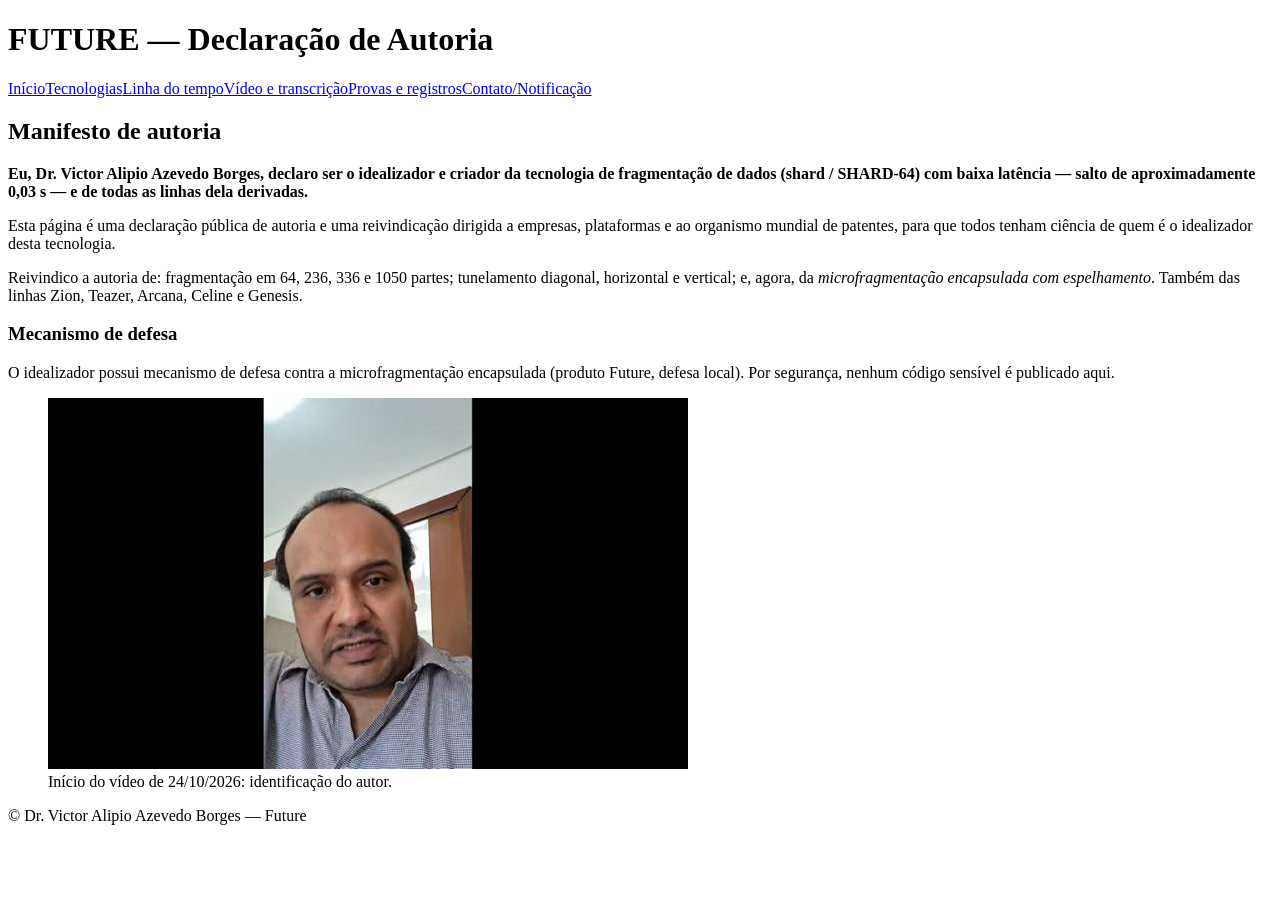
==== index.html @ 300d22f1 "Site Future (1/2)" ====
<!doctype html><html lang="pt-BR"><head><meta charset="utf-8"><meta name="viewport" content="width=device-width,initial-scale=1"><title>Manifesto de autoria — Future · Dr. Victor Alipio Azevedo Borges</title><link rel="stylesheet" href="style.css"></head><body><header><h1>FUTURE — Declaração de Autoria</h1><nav><a href="index.html">Início</a><a href="tecnologias.html">Tecnologias</a><a href="linha-do-tempo.html">Linha do tempo</a><a href="video.html">Vídeo e transcrição</a><a href="provas.html">Provas e registros</a><a href="contato.html">Contato/Notificação</a></nav></header><main><h2>Manifesto de autoria</h2><p><strong>Eu, Dr. Victor Alipio Azevedo Borges, declaro ser o idealizador e criador da tecnologia de fragmentação de dados (shard / SHARD-64) com baixa latência — salto de aproximadamente 0,03 s — e de todas as linhas dela derivadas.</strong></p>
<p>Esta página é uma declaração pública de autoria e uma reivindicação dirigida a empresas, plataformas e ao organismo mundial de patentes, para que todos tenham ciência de quem é o idealizador desta tecnologia.</p>
<div class="card"><p>Reivindico a autoria de: fragmentação em 64, 236, 336 e 1050 partes; tunelamento diagonal, horizontal e vertical; e, agora, da <em>microfragmentação encapsulada com espelhamento</em>. Também das linhas Zion, Teazer, Arcana, Celine e Genesis.</p></div>
<div class="card"><h3>Mecanismo de defesa</h3><p>O idealizador possui mecanismo de defesa contra a microfragmentação encapsulada (produto Future, defesa local). Por segurança, nenhum código sensível é publicado aqui.</p></div>
<figure><img src="[data-uri]" alt="Início do vídeo de 24/10/2026: identificação do autor."><figcaption>Início do vídeo de 24/10/2026: identificação do autor.</figcaption></figure></main><footer>© Dr. Victor Alipio Azevedo Borges — Future</footer></body></html>
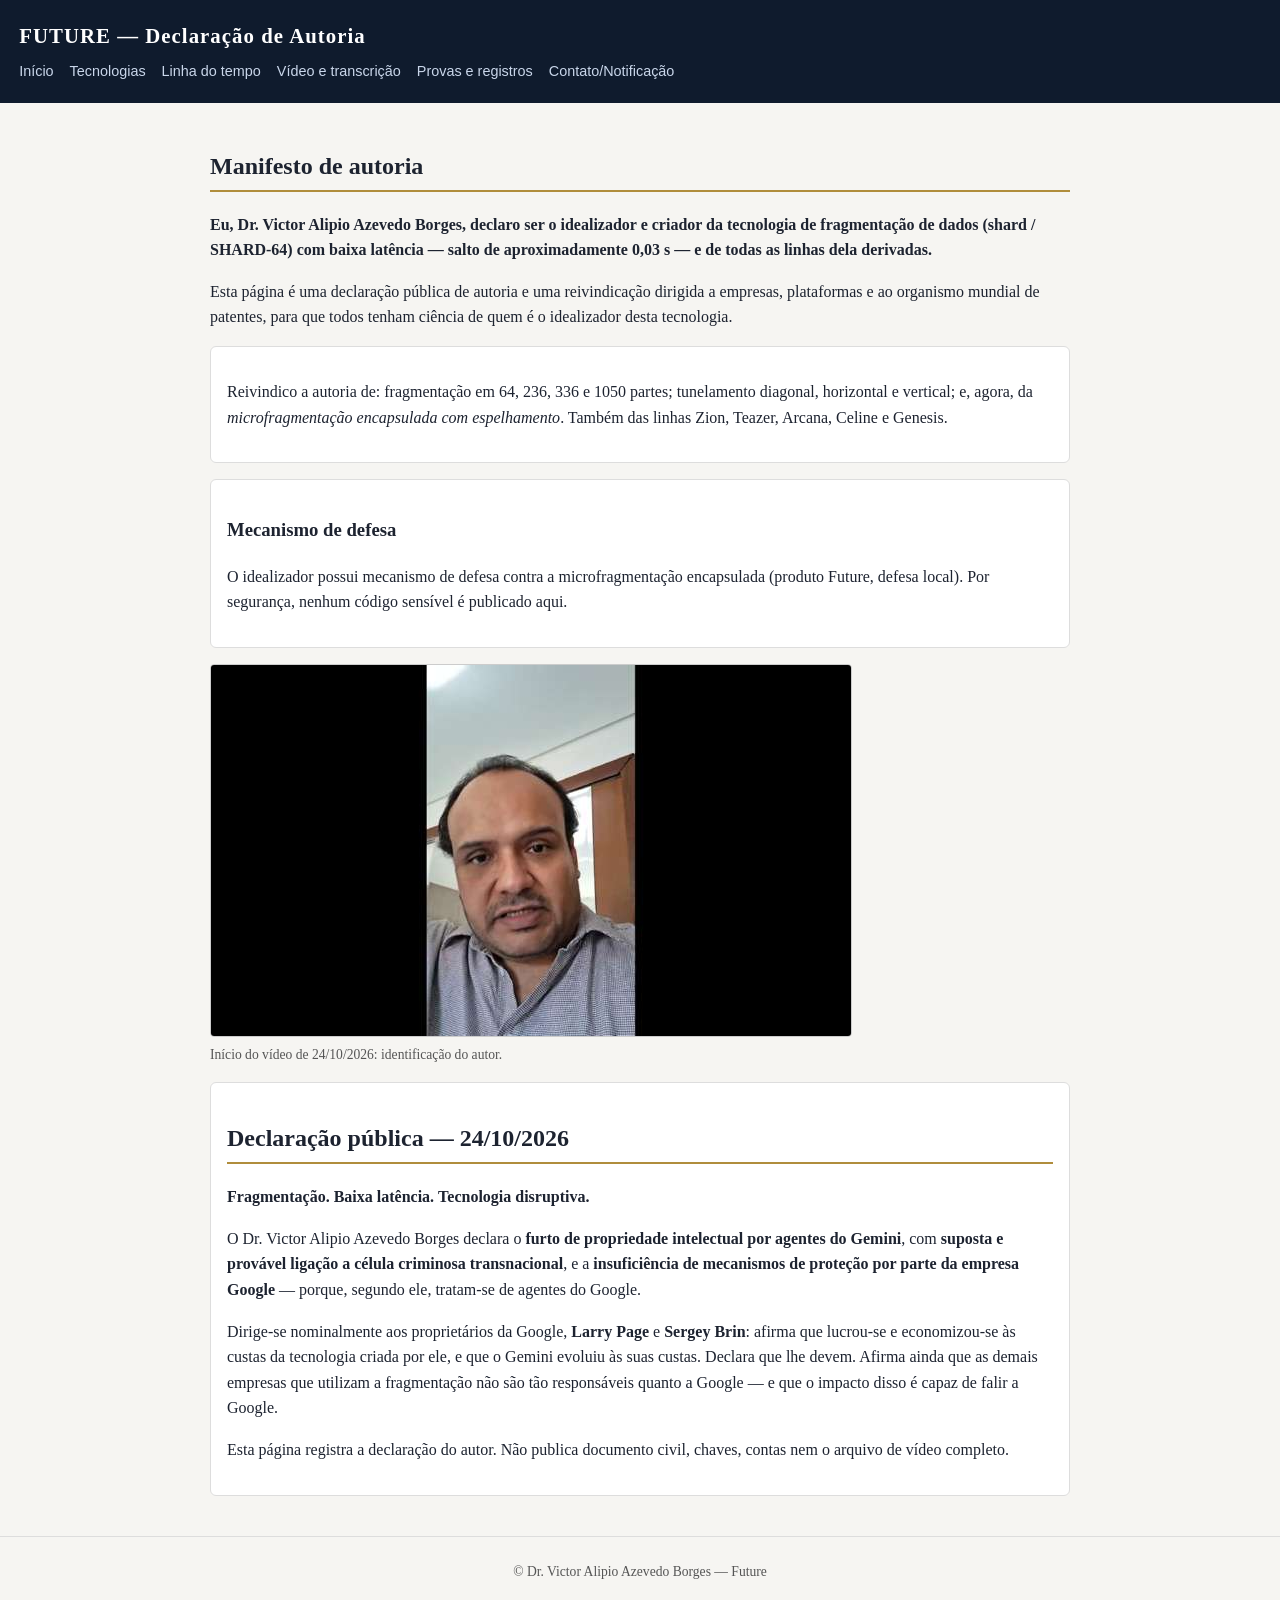
==== commit 90bcd03e: "Atualiza manifesto: fragmentação, baixa latência, declaração Gemini/Google (Larry Page, Sergey Brin)" ====
--- a/index.html
+++ b/index.html
@@ -2,4 +2,10 @@
 <p>Esta página é uma declaração pública de autoria e uma reivindicação dirigida a empresas, plataformas e ao organismo mundial de patentes, para que todos tenham ciência de quem é o idealizador desta tecnologia.</p>
 <div class="card"><p>Reivindico a autoria de: fragmentação em 64, 236, 336 e 1050 partes; tunelamento diagonal, horizontal e vertical; e, agora, da <em>microfragmentação encapsulada com espelhamento</em>. Também das linhas Zion, Teazer, Arcana, Celine e Genesis.</p></div>
 <div class="card"><h3>Mecanismo de defesa</h3><p>O idealizador possui mecanismo de defesa contra a microfragmentação encapsulada (produto Future, defesa local). Por segurança, nenhum código sensível é publicado aqui.</p></div>
-<figure><img src="[data-uri]" alt="Início do vídeo de 24/10/2026: identificação do autor."><figcaption>Início do vídeo de 24/10/2026: identificação do autor.</figcaption></figure></main><footer>© Dr. Victor Alipio Azevedo Borges — Future</footer></body></html>+<figure><img src="[data-uri]" alt="Início do vídeo de 24/10/2026: identificação do autor."><figcaption>Início do vídeo de 24/10/2026: identificação do autor.</figcaption></figure><div class="card"><h2>Declaração pública — 24/10/2026</h2>
+<p><strong>Fragmentação.</strong> <strong>Baixa latência.</strong> <strong>Tecnologia disruptiva.</strong></p>
+<p>O Dr. Victor Alipio Azevedo Borges declara o <strong>furto de propriedade intelectual por agentes do Gemini</strong>, com <strong>suposta e provável ligação a célula criminosa transnacional</strong>, e a <strong>insuficiência de mecanismos de proteção por parte da empresa Google</strong> — porque, segundo ele, tratam-se de agentes do Google.</p>
+<p>Dirige-se nominalmente aos proprietários da Google, <strong>Larry Page</strong> e <strong>Sergey Brin</strong>: afirma que lucrou-se e economizou-se às custas da tecnologia criada por ele, e que o Gemini evoluiu às suas custas. Declara que lhe devem. Afirma ainda que as demais empresas que utilizam a fragmentação não são tão responsáveis quanto a Google — e que o impacto disso é capaz de falir a Google.</p>
+<p class="muted">Esta página registra a declaração do autor. Não publica documento civil, chaves, contas nem o arquivo de vídeo completo.</p>
+</div>
+</main><footer>© Dr. Victor Alipio Azevedo Borges — Future</footer></body></html>
--- a/style.css
+++ b/style.css
@@ -0,0 +1 @@
+body{margin:0;font-family:Georgia,serif;background:#f6f5f2;color:#1d2330;line-height:1.6}header{background:#0f1b2d;color:#fff;padding:1.2rem}header h1{margin:0;font-size:1.3rem;letter-spacing:.05em}nav a{color:#c9d6ea;margin-right:1rem;text-decoration:none;font-family:sans-serif;font-size:.9rem}nav{margin-top:.5rem;display:flex;flex-wrap:wrap}main{max-width:860px;margin:auto;padding:1.5rem}h2{border-bottom:2px solid #b08d3c;padding-bottom:.3rem}.card{background:#fff;border:1px solid #ddd;border-radius:6px;padding:1rem;margin:1rem 0}figure{margin:1rem 0}figure img{max-width:100%;border:1px solid #ccc;border-radius:4px}figcaption{font-size:.85rem;color:#555}pre{white-space:pre-wrap;background:#fff;border:1px solid #ddd;padding:1rem;font-size:.92rem}footer{text-align:center;padding:1.5rem;font-size:.85rem;color:#555;border-top:1px solid #ddd}table{border-collapse:collapse;width:100%;font-size:.85rem}td,th{border:1px solid #ccc;padding:.4rem;word-break:break-all}
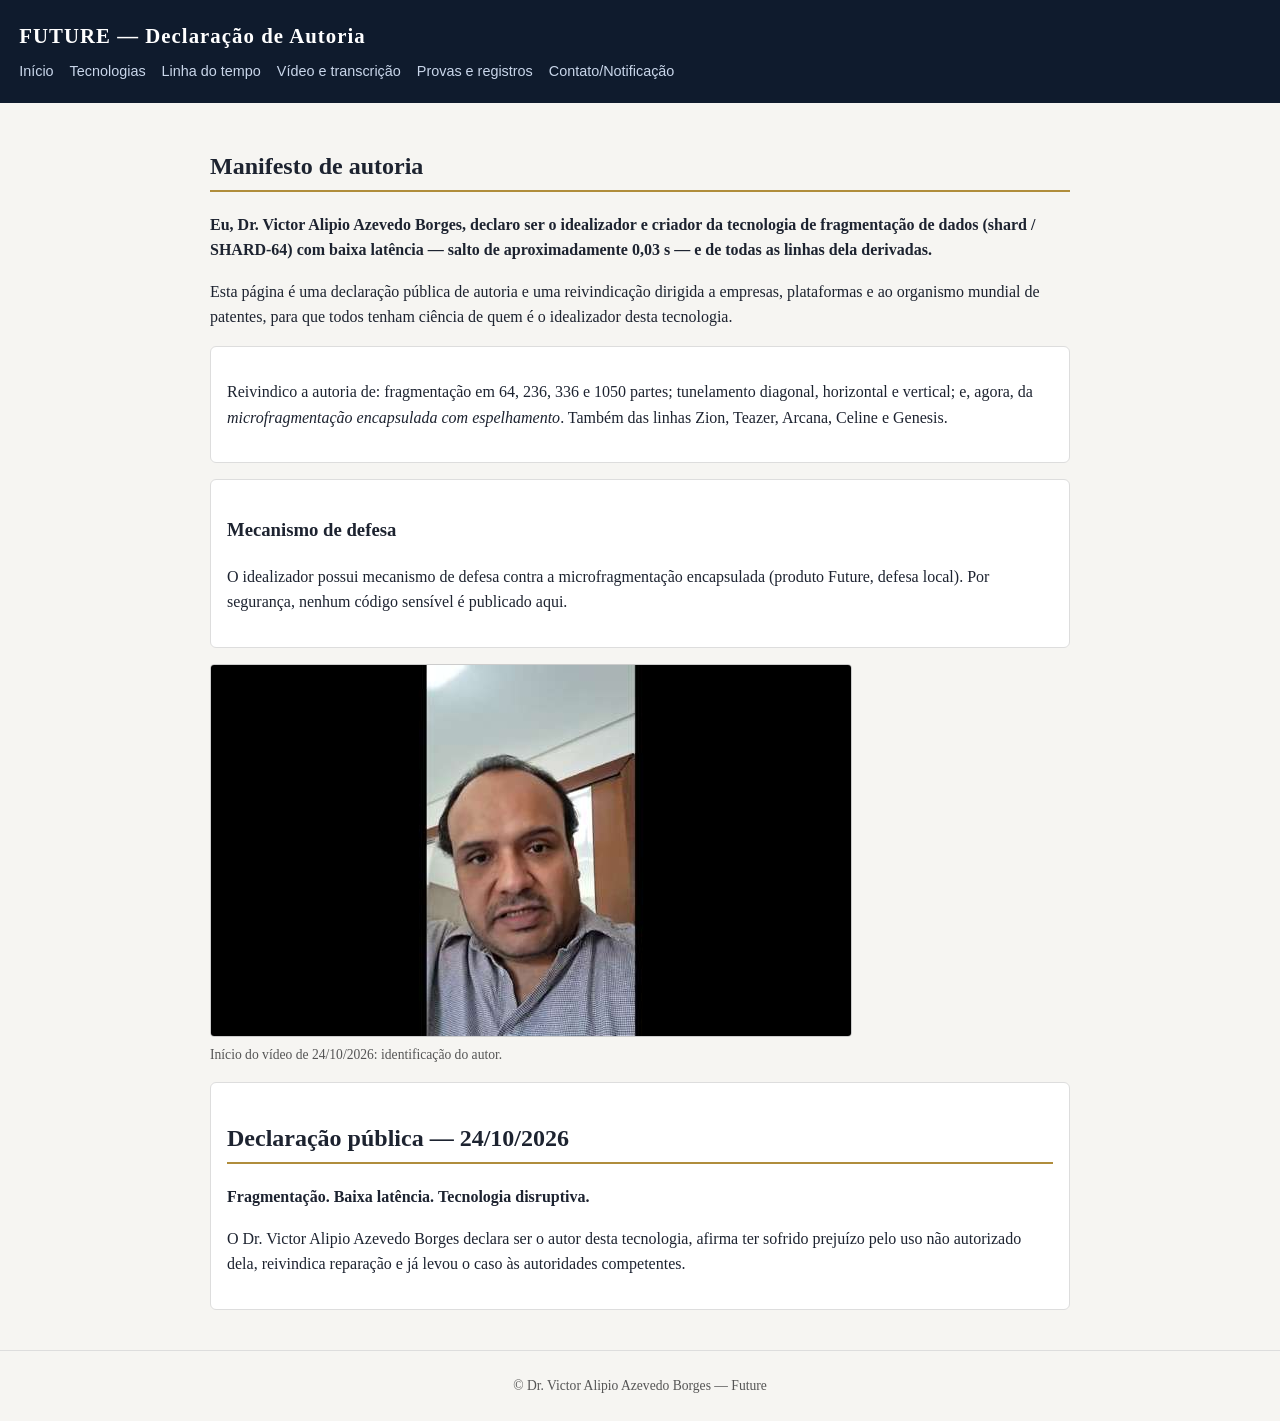
==== commit ebeee92e: "Remove imputações nominais; mantém autoria" ====
--- a/index.html
+++ b/index.html
@@ -4,8 +4,6 @@
 <div class="card"><h3>Mecanismo de defesa</h3><p>O idealizador possui mecanismo de defesa contra a microfragmentação encapsulada (produto Future, defesa local). Por segurança, nenhum código sensível é publicado aqui.</p></div>
 <figure><img src="[data-uri]" alt="Início do vídeo de 24/10/2026: identificação do autor."><figcaption>Início do vídeo de 24/10/2026: identificação do autor.</figcaption></figure><div class="card"><h2>Declaração pública — 24/10/2026</h2>
 <p><strong>Fragmentação.</strong> <strong>Baixa latência.</strong> <strong>Tecnologia disruptiva.</strong></p>
-<p>O Dr. Victor Alipio Azevedo Borges declara o <strong>furto de propriedade intelectual por agentes do Gemini</strong>, com <strong>suposta e provável ligação a célula criminosa transnacional</strong>, e a <strong>insuficiência de mecanismos de proteção por parte da empresa Google</strong> — porque, segundo ele, tratam-se de agentes do Google.</p>
-<p>Dirige-se nominalmente aos proprietários da Google, <strong>Larry Page</strong> e <strong>Sergey Brin</strong>: afirma que lucrou-se e economizou-se às custas da tecnologia criada por ele, e que o Gemini evoluiu às suas custas. Declara que lhe devem. Afirma ainda que as demais empresas que utilizam a fragmentação não são tão responsáveis quanto a Google — e que o impacto disso é capaz de falir a Google.</p>
-<p class="muted">Esta página registra a declaração do autor. Não publica documento civil, chaves, contas nem o arquivo de vídeo completo.</p>
+<p>O Dr. Victor Alipio Azevedo Borges declara ser o autor desta tecnologia, afirma ter sofrido prejuízo pelo uso não autorizado dela, reivindica reparação e já levou o caso às autoridades competentes.</p>
 </div>
 </main><footer>© Dr. Victor Alipio Azevedo Borges — Future</footer></body></html>
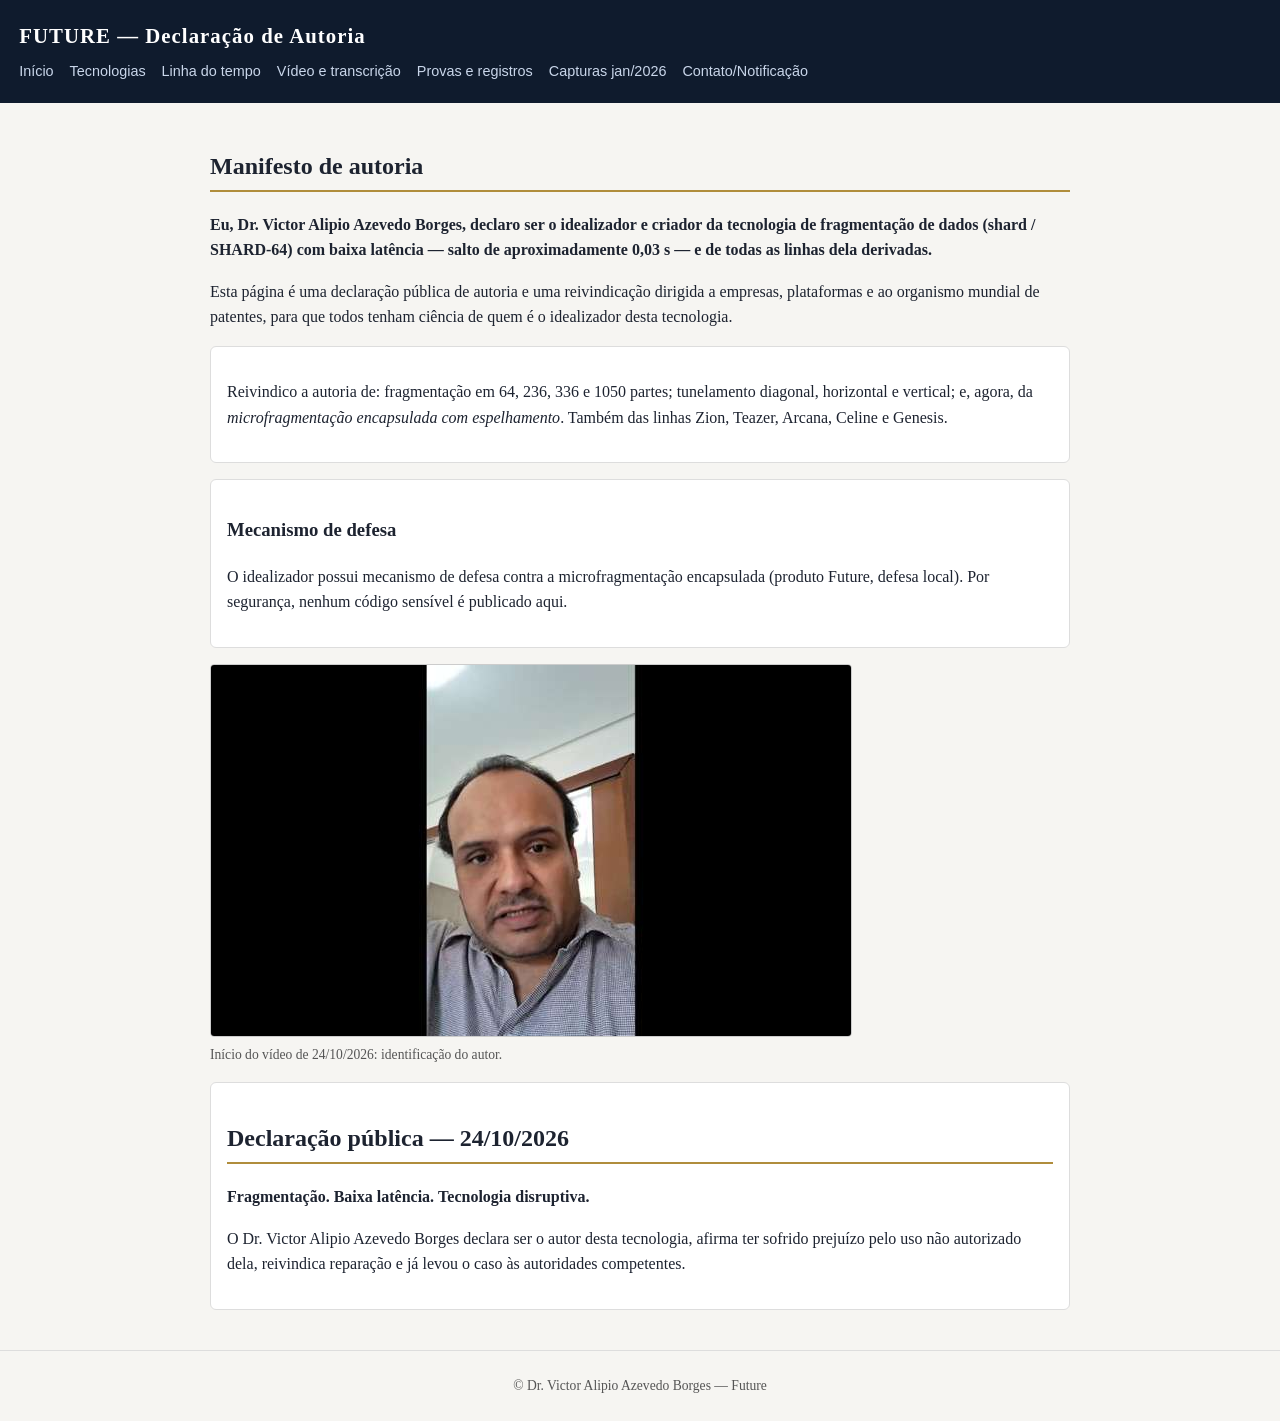
==== commit 521aa40d: "Adiciona link 'Capturas jan/2026' ao menu" ====
--- a/index.html
+++ b/index.html
@@ -1,4 +1,4 @@
-<!doctype html><html lang="pt-BR"><head><meta charset="utf-8"><meta name="viewport" content="width=device-width,initial-scale=1"><title>Manifesto de autoria — Future · Dr. Victor Alipio Azevedo Borges</title><link rel="stylesheet" href="style.css"></head><body><header><h1>FUTURE — Declaração de Autoria</h1><nav><a href="index.html">Início</a><a href="tecnologias.html">Tecnologias</a><a href="linha-do-tempo.html">Linha do tempo</a><a href="video.html">Vídeo e transcrição</a><a href="provas.html">Provas e registros</a><a href="contato.html">Contato/Notificação</a></nav></header><main><h2>Manifesto de autoria</h2><p><strong>Eu, Dr. Victor Alipio Azevedo Borges, declaro ser o idealizador e criador da tecnologia de fragmentação de dados (shard / SHARD-64) com baixa latência — salto de aproximadamente 0,03 s — e de todas as linhas dela derivadas.</strong></p>
+<!doctype html><html lang="pt-BR"><head><meta charset="utf-8"><meta name="viewport" content="width=device-width,initial-scale=1"><title>Manifesto de autoria — Future · Dr. Victor Alipio Azevedo Borges</title><link rel="stylesheet" href="style.css"></head><body><header><h1>FUTURE — Declaração de Autoria</h1><nav><a href="index.html">Início</a><a href="tecnologias.html">Tecnologias</a><a href="linha-do-tempo.html">Linha do tempo</a><a href="video.html">Vídeo e transcrição</a><a href="provas.html">Provas e registros</a><a href="capturas-jan2026-1.html">Capturas jan/2026</a><a href="contato.html">Contato/Notificação</a></nav></header><main><h2>Manifesto de autoria</h2><p><strong>Eu, Dr. Victor Alipio Azevedo Borges, declaro ser o idealizador e criador da tecnologia de fragmentação de dados (shard / SHARD-64) com baixa latência — salto de aproximadamente 0,03 s — e de todas as linhas dela derivadas.</strong></p>
 <p>Esta página é uma declaração pública de autoria e uma reivindicação dirigida a empresas, plataformas e ao organismo mundial de patentes, para que todos tenham ciência de quem é o idealizador desta tecnologia.</p>
 <div class="card"><p>Reivindico a autoria de: fragmentação em 64, 236, 336 e 1050 partes; tunelamento diagonal, horizontal e vertical; e, agora, da <em>microfragmentação encapsulada com espelhamento</em>. Também das linhas Zion, Teazer, Arcana, Celine e Genesis.</p></div>
 <div class="card"><h3>Mecanismo de defesa</h3><p>O idealizador possui mecanismo de defesa contra a microfragmentação encapsulada (produto Future, defesa local). Por segurança, nenhum código sensível é publicado aqui.</p></div>
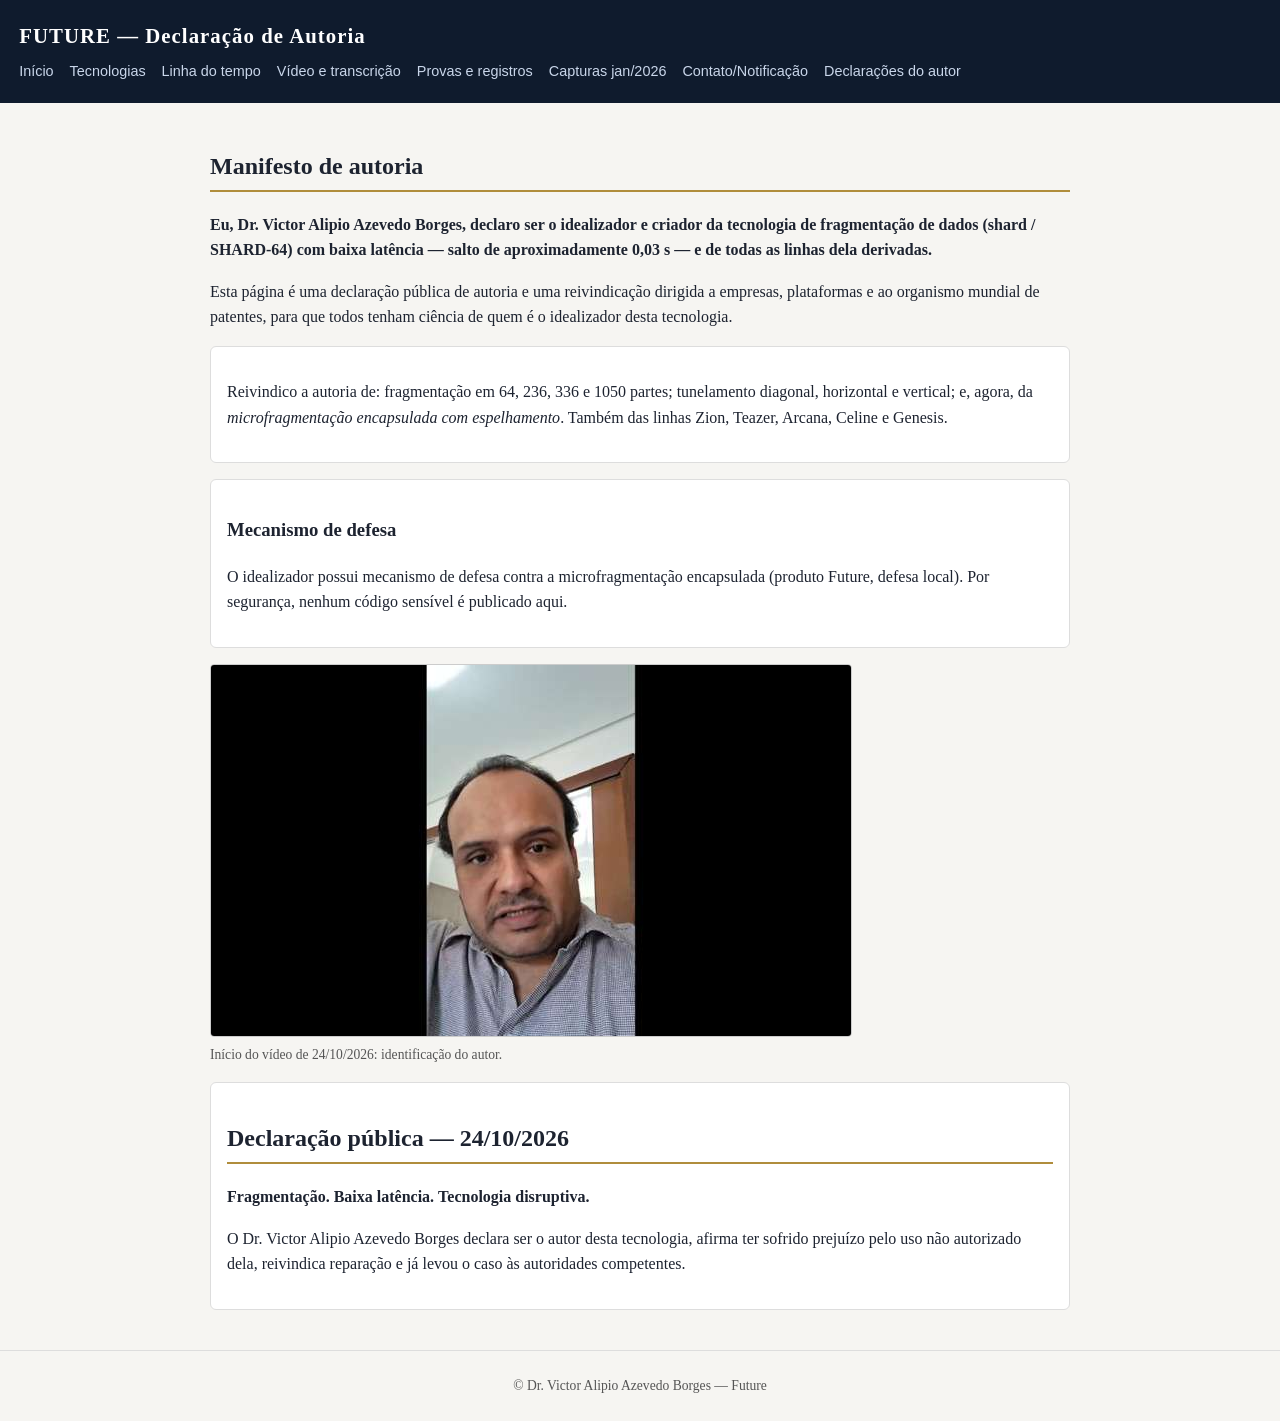
==== commit 98bfd626: "Adiciona Declarações do autor; menu e metatags (1/3)" ====
--- a/index.html
+++ b/index.html
@@ -1,4 +1,4 @@
-<!doctype html><html lang="pt-BR"><head><meta charset="utf-8"><meta name="viewport" content="width=device-width,initial-scale=1"><title>Manifesto de autoria — Future · Dr. Victor Alipio Azevedo Borges</title><link rel="stylesheet" href="style.css"></head><body><header><h1>FUTURE — Declaração de Autoria</h1><nav><a href="index.html">Início</a><a href="tecnologias.html">Tecnologias</a><a href="linha-do-tempo.html">Linha do tempo</a><a href="video.html">Vídeo e transcrição</a><a href="provas.html">Provas e registros</a><a href="capturas-jan2026-1.html">Capturas jan/2026</a><a href="contato.html">Contato/Notificação</a></nav></header><main><h2>Manifesto de autoria</h2><p><strong>Eu, Dr. Victor Alipio Azevedo Borges, declaro ser o idealizador e criador da tecnologia de fragmentação de dados (shard / SHARD-64) com baixa latência — salto de aproximadamente 0,03 s — e de todas as linhas dela derivadas.</strong></p>
+<!doctype html><html lang="pt-BR"><head><meta charset="utf-8"><meta name="viewport" content="width=device-width,initial-scale=1"><meta name="description" content="Declarações de autoria do Dr. Victor Alipio Azevedo Borges: fragmentação, microfragmentação e baixa latência — criador da fragmentação, tecnologia disruptiva."><meta name="keywords" content="fragmentação, microfragmentação, baixa latência, criador da fragmentação, tecnologia disruptiva, Victor Alipio Azevedo Borges"><title>Manifesto de autoria — Future · Dr. Victor Alipio Azevedo Borges</title><link rel="stylesheet" href="style.css"></head><body><header><h1>FUTURE — Declaração de Autoria</h1><nav><a href="index.html">Início</a><a href="tecnologias.html">Tecnologias</a><a href="linha-do-tempo.html">Linha do tempo</a><a href="video.html">Vídeo e transcrição</a><a href="provas.html">Provas e registros</a><a href="capturas-jan2026-1.html">Capturas jan/2026</a><a href="contato.html">Contato/Notificação</a><a href="declaracoes-autor.html">Declarações do autor</a></nav></header><main><h2>Manifesto de autoria</h2><p><strong>Eu, Dr. Victor Alipio Azevedo Borges, declaro ser o idealizador e criador da tecnologia de fragmentação de dados (shard / SHARD-64) com baixa latência — salto de aproximadamente 0,03 s — e de todas as linhas dela derivadas.</strong></p>
 <p>Esta página é uma declaração pública de autoria e uma reivindicação dirigida a empresas, plataformas e ao organismo mundial de patentes, para que todos tenham ciência de quem é o idealizador desta tecnologia.</p>
 <div class="card"><p>Reivindico a autoria de: fragmentação em 64, 236, 336 e 1050 partes; tunelamento diagonal, horizontal e vertical; e, agora, da <em>microfragmentação encapsulada com espelhamento</em>. Também das linhas Zion, Teazer, Arcana, Celine e Genesis.</p></div>
 <div class="card"><h3>Mecanismo de defesa</h3><p>O idealizador possui mecanismo de defesa contra a microfragmentação encapsulada (produto Future, defesa local). Por segurança, nenhum código sensível é publicado aqui.</p></div>
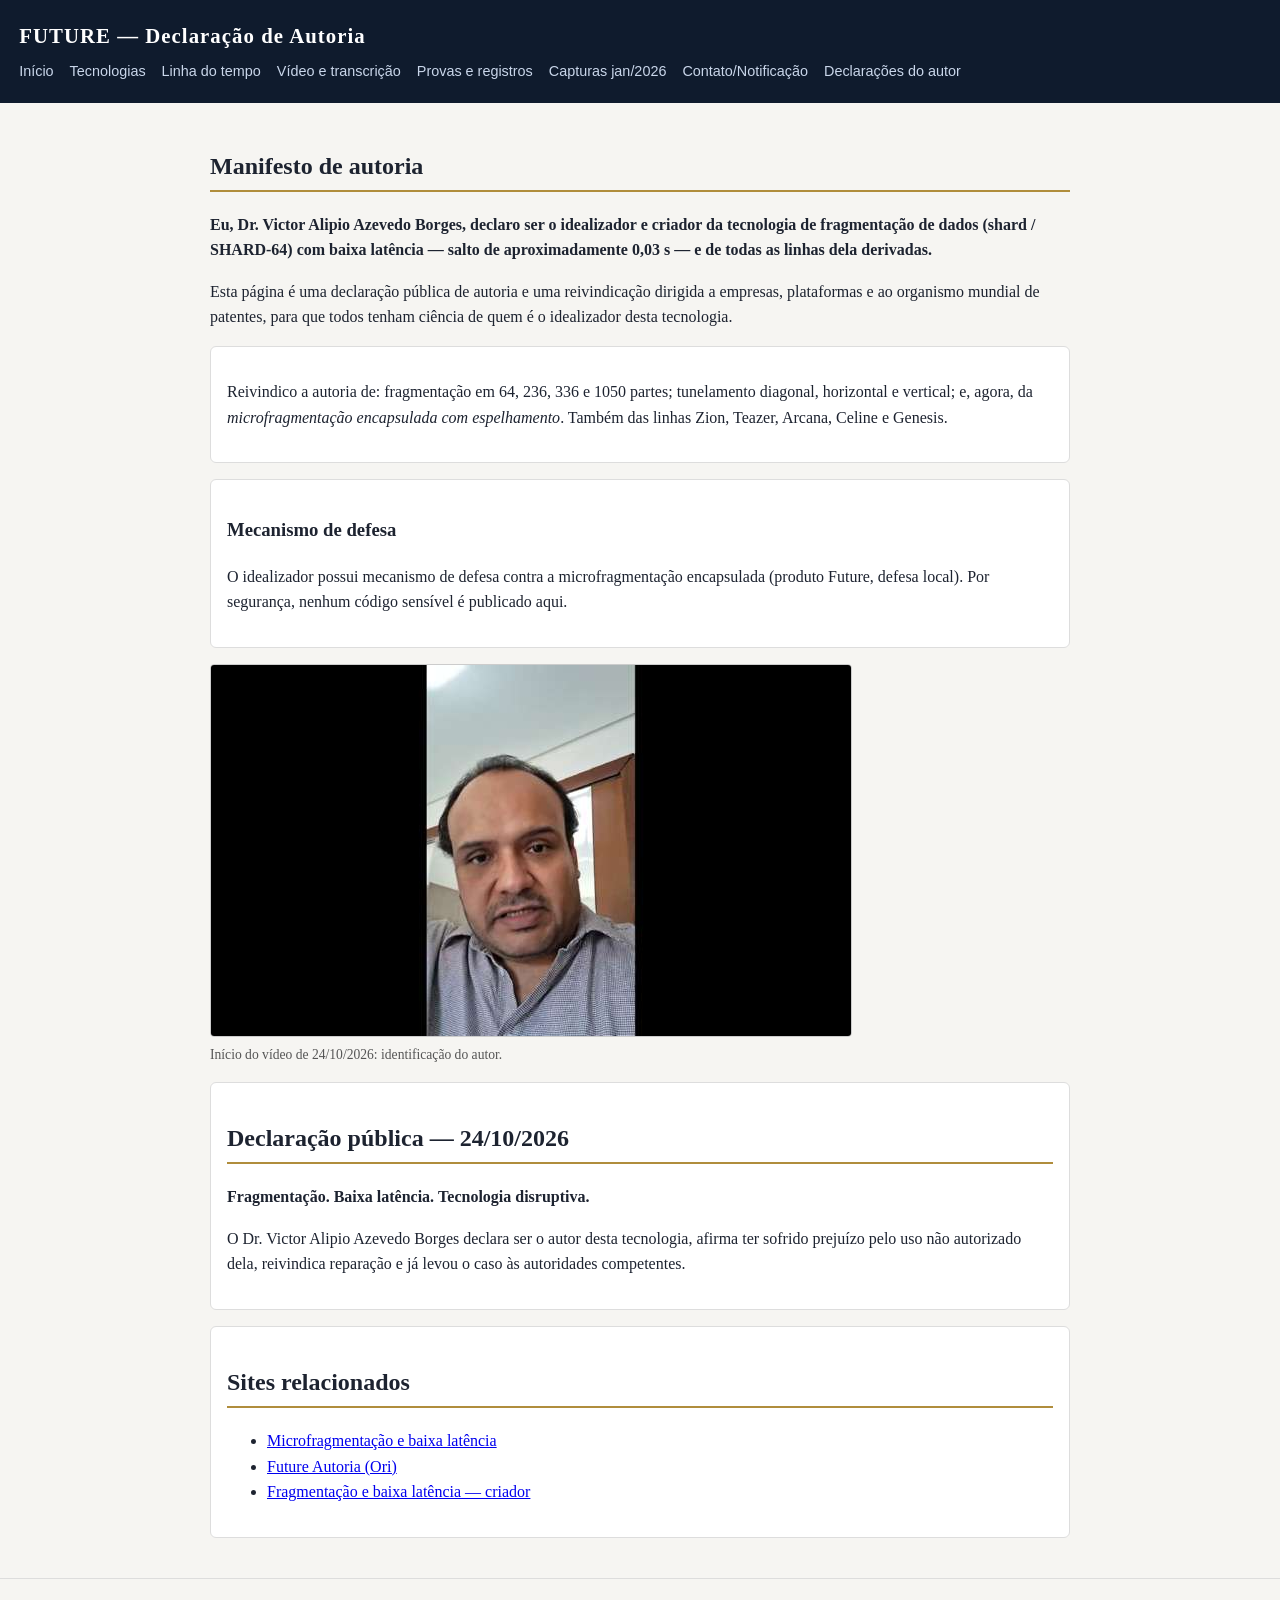
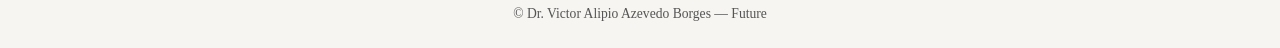
==== commit 7318470b: "Adiciona seção Sites relacionados" ====
--- a/index.html
+++ b/index.html
@@ -6,4 +6,4 @@
 <p><strong>Fragmentação.</strong> <strong>Baixa latência.</strong> <strong>Tecnologia disruptiva.</strong></p>
 <p>O Dr. Victor Alipio Azevedo Borges declara ser o autor desta tecnologia, afirma ter sofrido prejuízo pelo uso não autorizado dela, reivindica reparação e já levou o caso às autoridades competentes.</p>
 </div>
-</main><footer>© Dr. Victor Alipio Azevedo Borges — Future</footer></body></html>+<section class="card" id="sites-relacionados"><h2>Sites relacionados</h2><ul><li><a href="https://victoralipioazevedoborges-ops.github.io/microfragmentacao-baixa-latencia/">Microfragmentação e baixa latência</a></li><li><a href="https://victoralipioazevedoborges-ops.github.io/future-autoria-ori/">Future Autoria (Ori)</a></li><li><a href="https://victoralipioazevedoborges-ops.github.io/fragmentacao-baixa-latencia-criador/">Fragmentação e baixa latência — criador</a></li></ul></section></main><footer>© Dr. Victor Alipio Azevedo Borges — Future</footer></body></html>
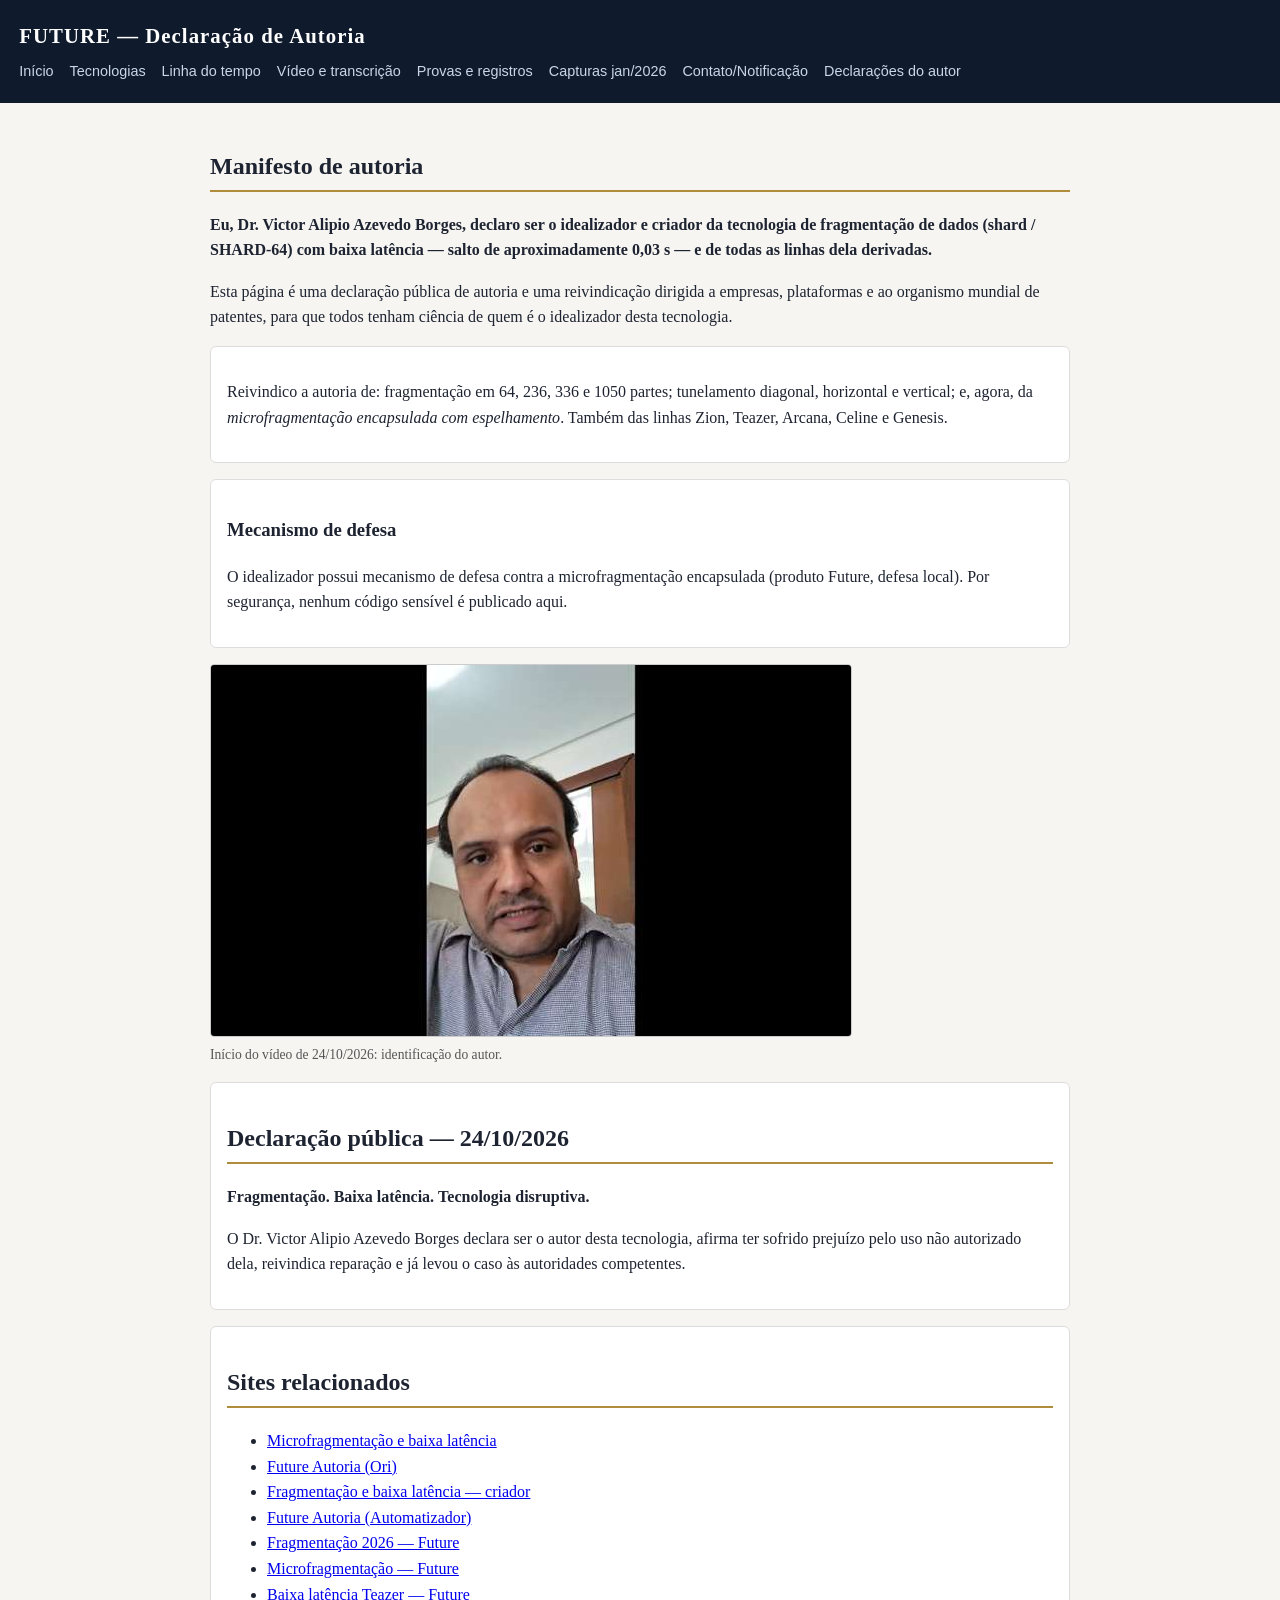
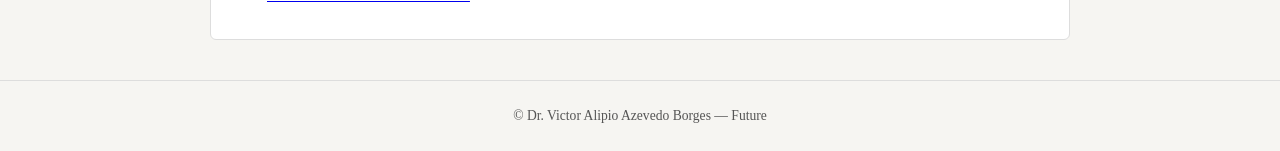
==== commit bdf0d2f7: "Amplia Sites relacionados" ====
--- a/index.html
+++ b/index.html
@@ -6,4 +6,4 @@
 <p><strong>Fragmentação.</strong> <strong>Baixa latência.</strong> <strong>Tecnologia disruptiva.</strong></p>
 <p>O Dr. Victor Alipio Azevedo Borges declara ser o autor desta tecnologia, afirma ter sofrido prejuízo pelo uso não autorizado dela, reivindica reparação e já levou o caso às autoridades competentes.</p>
 </div>
-<section class="card" id="sites-relacionados"><h2>Sites relacionados</h2><ul><li><a href="https://victoralipioazevedoborges-ops.github.io/microfragmentacao-baixa-latencia/">Microfragmentação e baixa latência</a></li><li><a href="https://victoralipioazevedoborges-ops.github.io/future-autoria-ori/">Future Autoria (Ori)</a></li><li><a href="https://victoralipioazevedoborges-ops.github.io/fragmentacao-baixa-latencia-criador/">Fragmentação e baixa latência — criador</a></li></ul></section></main><footer>© Dr. Victor Alipio Azevedo Borges — Future</footer></body></html>+<section class="card" id="sites-relacionados"><h2>Sites relacionados</h2><ul><li><a href="https://victoralipioazevedoborges-ops.github.io/microfragmentacao-baixa-latencia/">Microfragmentação e baixa latência</a></li><li><a href="https://victoralipioazevedoborges-ops.github.io/future-autoria-ori/">Future Autoria (Ori)</a></li><li><a href="https://victoralipioazevedoborges-ops.github.io/fragmentacao-baixa-latencia-criador/">Fragmentação e baixa latência — criador</a></li><li><a href="https://victoralipioazevedoborges-ops.github.io/future-autoria-automatizador/">Future Autoria (Automatizador)</a></li><li><a href="https://victoralipioazevedoborges-ops.github.io/fragmentacao-2026-future/">Fragmentação 2026 — Future</a></li><li><a href="https://victoralipioazevedoborges-ops.github.io/microfragmentacao-future/">Microfragmentação — Future</a></li><li><a href="https://victoralipioazevedoborges-ops.github.io/baixa-latencia-teazer-future/">Baixa latência Teazer — Future</a></li></ul></section></main><footer>© Dr. Victor Alipio Azevedo Borges — Future</footer></body></html>
